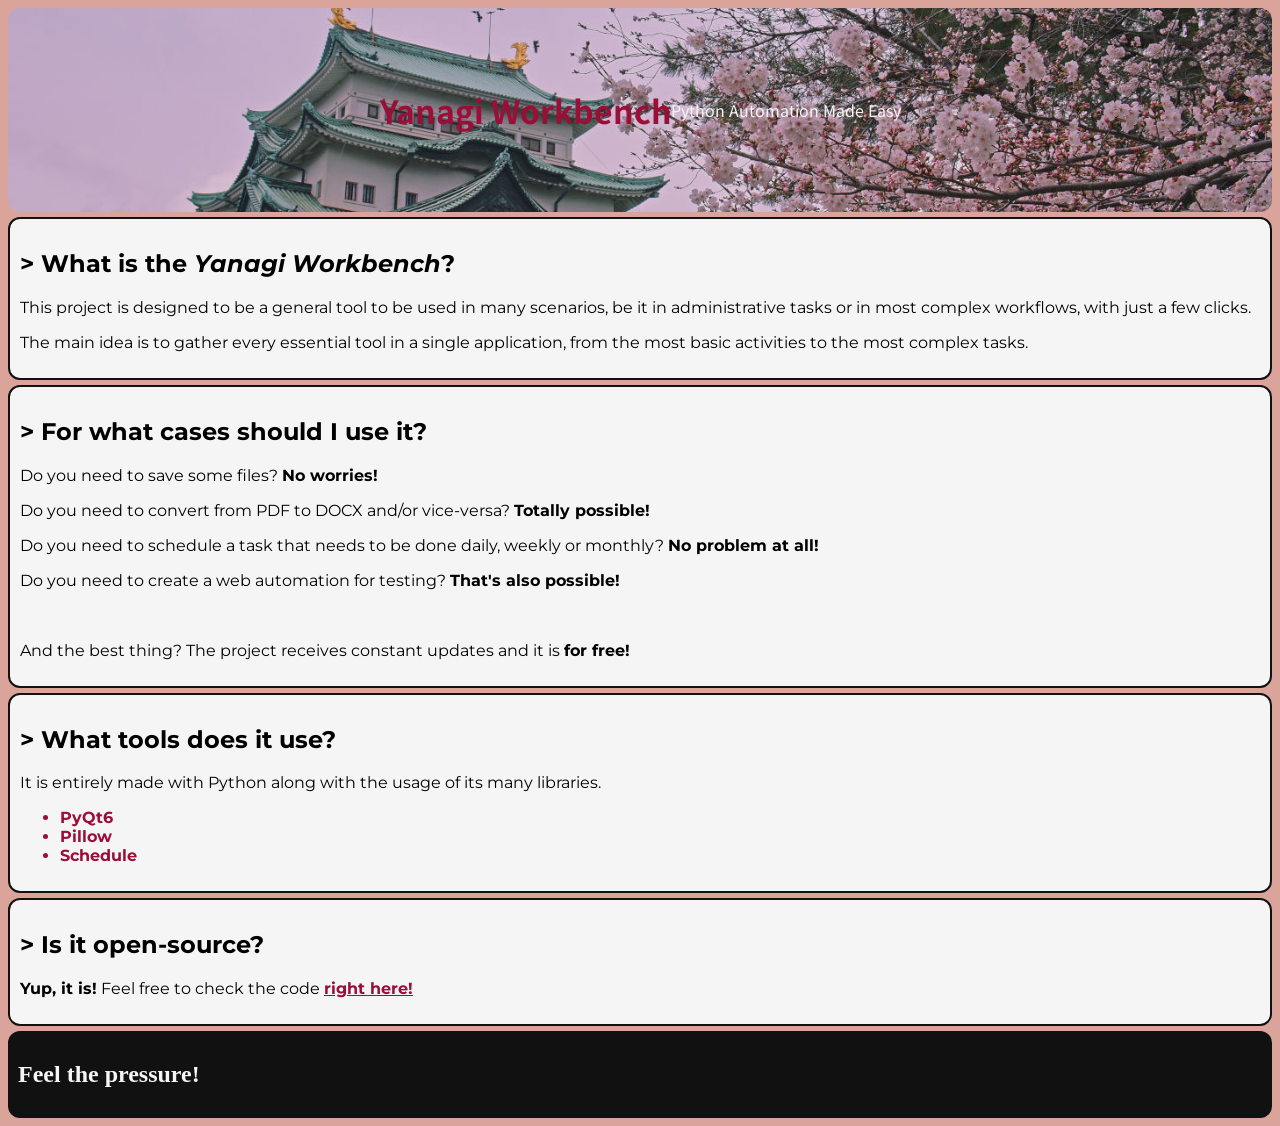
==== index.html @ 52f0c324 "UPDATE: Add footer" ====
<!DOCTYPE html>
<html lang="en">
<head>
	<meta charset="UTF-8">
	<meta name="viewport" content="width=device-width, initial-scale=1.0">
	<link rel="stylesheet" href="./style.css">

	<link rel="preconnect" href="https://fonts.googleapis.com">
	<link rel="preconnect" href="https://fonts.gstatic.com" crossorigin>
	<link href="https://fonts.googleapis.com/css2?family=Noto+Sans+JP:wght@100..900&display=swap" rel="stylesheet">
	<link href="https://fonts.googleapis.com/css2?family=Montserrat:ital,wght@0,100..900;1,100..900&display=swap" rel="stylesheet">

	<title>Yanagi Workbench | The Official Website</title>
</head>
<body>
	<header>
		<h1>Yanagi Workbench</h1>
		<p>Python Automation Made Easy</p>
	</header>

	<main>
		<section>
			<h2>> What is the <em>Yanagi Workbench</em>?</h2>
			<p>This project is designed to be a general tool to be used in many scenarios, be it in administrative tasks or in most complex workflows, with just a few clicks.</p>
			<p>The main idea is to gather every essential tool in a single application, from the most basic activities to the most complex tasks.</p>
		</section>

		<section>
			<h2>> For what cases should I use it?</h2>
			<p>Do you need to save some files? <strong>No worries!</strong></p>
			<p>Do you need to convert from PDF to DOCX and/or vice-versa? <strong>Totally possible!</strong></p>
			<p>Do you need to schedule a task that needs to be done daily, weekly or monthly? <strong>No problem at all!</strong></p>
			<p>Do you need to create a web automation for testing? <strong>That's also possible!</strong></p>
			<br>
			<p>And the best thing? The project receives constant updates and it is <strong>for free!</strong></p>
		</section>

		<section>
			<h2>> What tools does it use?</h2>
			<p>It is entirely made with Python along with the usage of its many libraries.</p>
			<ul>
				<li>PyQt6</li>
				<li>Pillow</li>
				<li>Schedule</li>
			</ul>
		</section>

		<section>
			<h2>> Is it open-source?</h2>
			<p><strong>Yup, it is!</strong> Feel free to check the code <a href="https://github.com/st0lter/Yanagi-Workbench" rel="noreferrer noopener" target="_blank">right here!</a></p>
		</section>

		<footer>
			<h2>Feel the pressure!</h2>
		</footer>
	</main>
	
</body>
</html>
---- style.css ----
@charset "UTF-8";


body{
    background-color: #DAA49A;
}

header, main{
    margin: 0px auto;
}

header{
    display: flex;
    flex-direction: row;
    justify-content: center;
    align-items: center;
    text-align: center;
    color: whitesmoke;
    padding: 12px;
    font-family: "Noto Sans JP", Verdana, sans-serif;
    background-image: url('images/header-bg.jpg');
    background-size: cover;
    background-position: center;
    background-repeat: no-repeat;
    height: 180px;
    border-radius: 12px;
}
header h1{
    color: #9C0D38;
}
header p{
    color: whitesmoke;
}

main section{
    font-family: "Montserrat", Verdana, sans-serif;
    margin-top: 5px;
    padding: 10px;
    border: 2px solid #111;
    background-color: whitesmoke;
    border-radius: 12px;
}
main section ul li, a{
    color: #9C0D38;
    font-weight: bold;
}

footer{
    background-color: #111;
    color: whitesmoke;
    padding: 10px;
    margin-top: 5px;
    border-radius: 12px;
}
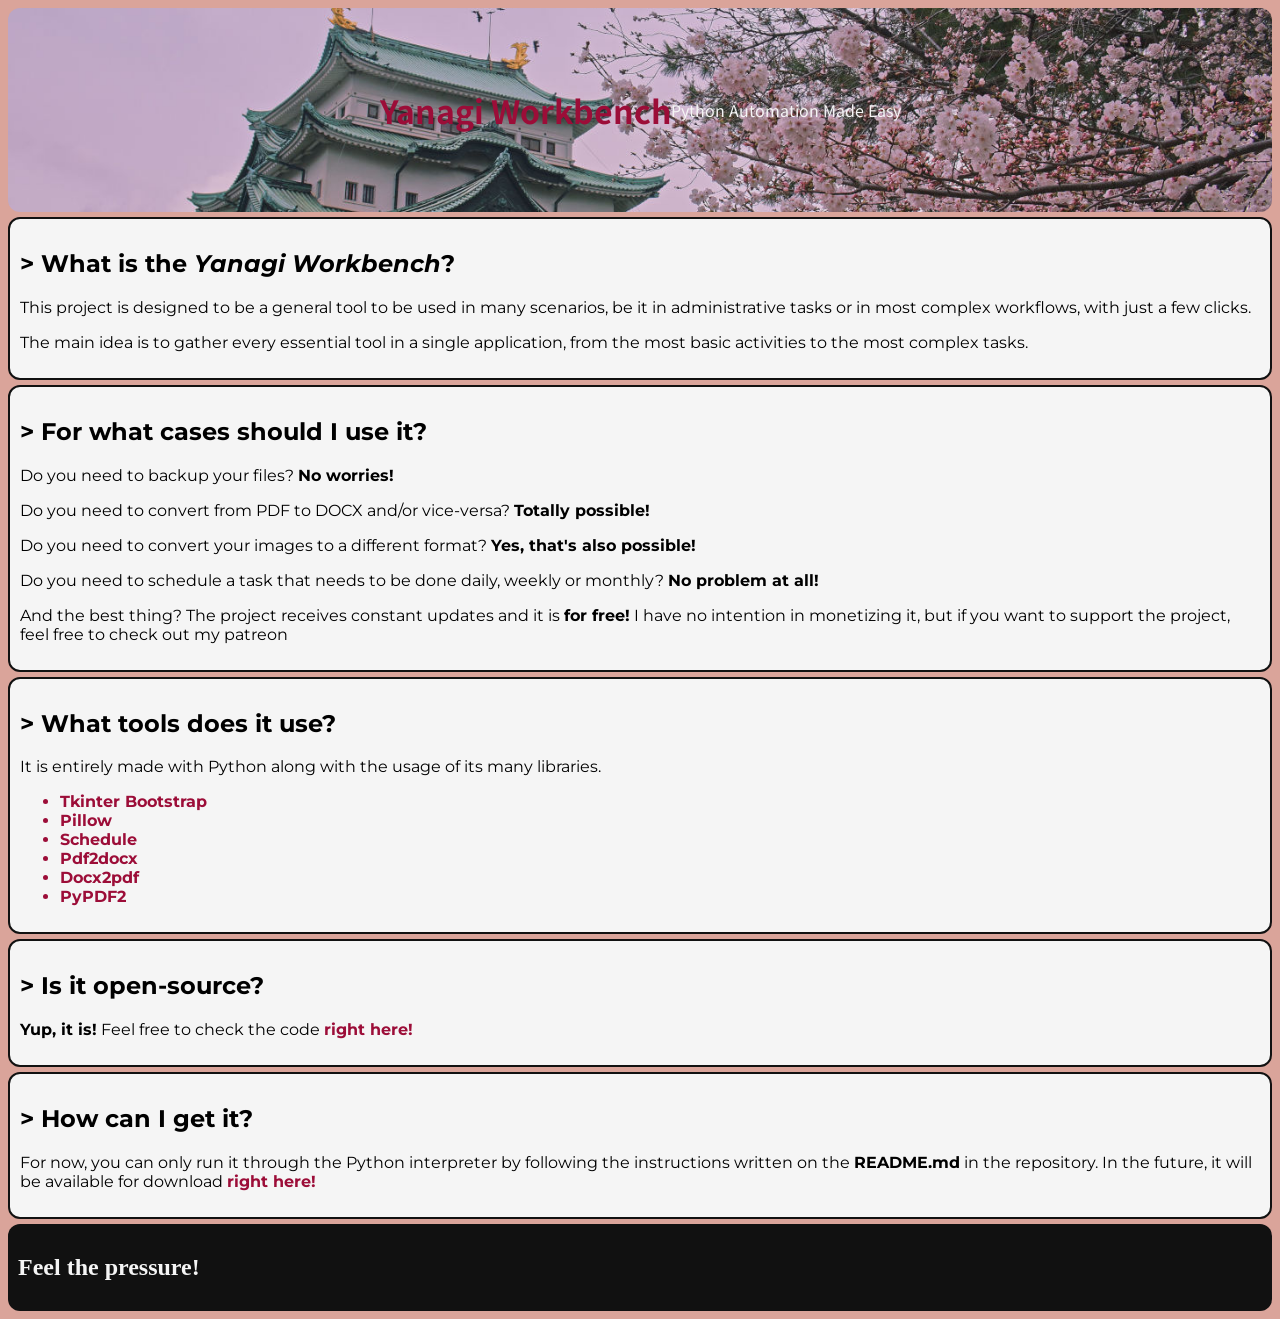
==== commit 8387247f: "UPDATE: Add new libraries that are part of the core tools." ====
--- a/index.html
+++ b/index.html
@@ -27,27 +27,34 @@
 
 		<section>
 			<h2>> For what cases should I use it?</h2>
-			<p>Do you need to save some files? <strong>No worries!</strong></p>
+			<p>Do you need to backup your files? <strong>No worries!</strong></p>
 			<p>Do you need to convert from PDF to DOCX and/or vice-versa? <strong>Totally possible!</strong></p>
+			<p>Do you need to convert your images to a different format? <strong>Yes, that's also possible!</strong></p>
 			<p>Do you need to schedule a task that needs to be done daily, weekly or monthly? <strong>No problem at all!</strong></p>
-			<p>Do you need to create a web automation for testing? <strong>That's also possible!</strong></p>
-			<br>
-			<p>And the best thing? The project receives constant updates and it is <strong>for free!</strong></p>
+			<p>And the best thing? The project receives constant updates and it is <strong>for free!</strong> I have no intention in monetizing it, but if you want to support the project, feel free to check out my patreon </p>
 		</section>
 
 		<section>
 			<h2>> What tools does it use?</h2>
 			<p>It is entirely made with Python along with the usage of its many libraries.</p>
 			<ul>
-				<li>PyQt6</li>
-				<li>Pillow</li>
-				<li>Schedule</li>
+				<li><a href="https://pypi.org/project/ttkbootstrap/" target="_blank" rel="noreferrer noopener">Tkinter Bootstrap</a></li>
+				<li><a href="https://pypi.org/project/pillow/" target="_blank" rel="noreferrer noopener">Pillow</a></li>
+				<li><a href="https://pypi.org/project/schedule/" target="_blank" rel="noreferrer noopener">Schedule</a></li>
+				<li><a href="https://pypi.org/project/Pdf2docx/" target="_blank" rel="noreferrer noopener">Pdf2docx</a></li>
+				<li><a href="https://pypi.org/project/docx2pdf/" target="_blank" rel="noreferrer noopener">Docx2pdf</a></li>
+				<li><a href="https://pypi.org/project/PyPDF2/" target="_blank" rel="noreferrer noopener">PyPDF2</a></li>
 			</ul>
 		</section>
 
 		<section>
 			<h2>> Is it open-source?</h2>
 			<p><strong>Yup, it is!</strong> Feel free to check the code <a href="https://github.com/st0lter/Yanagi-Workbench" rel="noreferrer noopener" target="_blank">right here!</a></p>
+		</section>
+
+		<section>
+			<h2>> How can I get it?</h2>
+			<p>For now, you can only run it through the Python interpreter by following the instructions written on the <strong>README.md</strong> in the repository. In the future, it will be available for download <a href="https://github.com/st0lter/Yanagi-Workbench/releases" rel="noreferrer noopener" target="_blank">right here!</a></p>
 		</section>
 
 		<footer>
--- a/style.css
+++ b/style.css
@@ -45,6 +45,14 @@
     font-weight: bold;
 }
 
+a{
+    text-decoration: none;
+}
+a:hover{
+    color: #111;
+    text-decoration: underline;
+}
+
 footer{
     background-color: #111;
     color: whitesmoke;
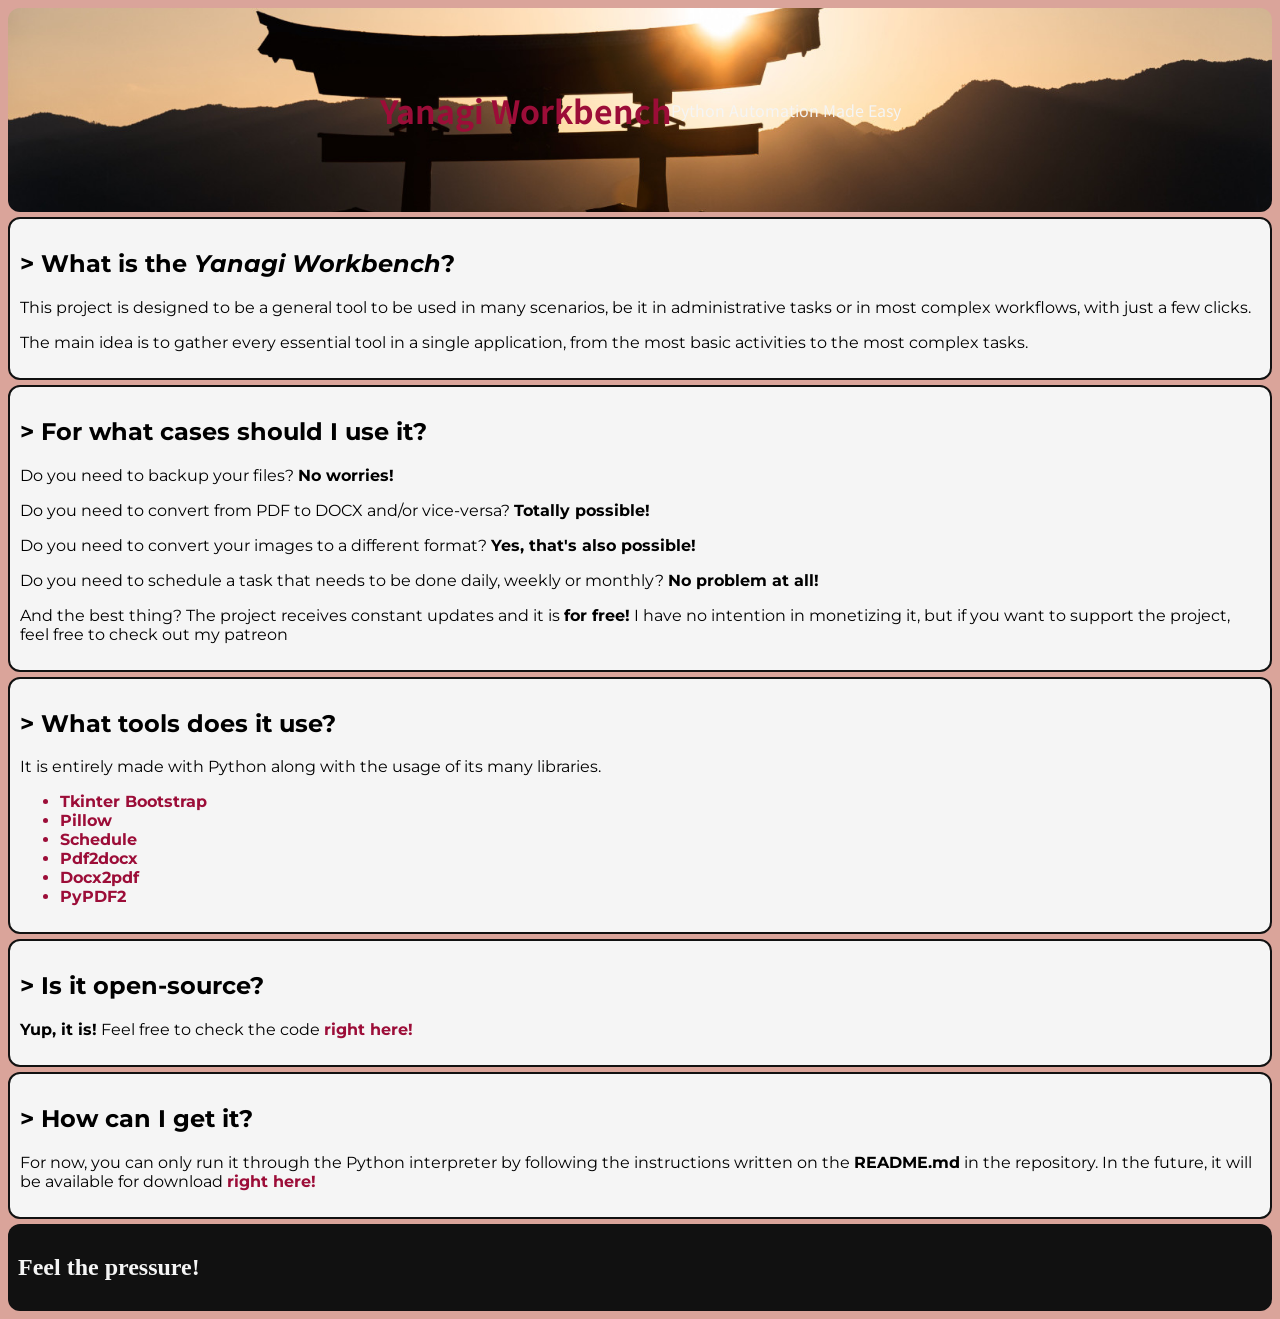
==== commit 0a1bb6e5: "UPDATE: Add datetime functionality. Header background changes according to the user's daytime" ====
--- a/index.html
+++ b/index.html
@@ -62,5 +62,6 @@
 		</footer>
 	</main>
 	
+	<script src="script.js"></script>
 </body>
 </html>
--- a/style.css
+++ b/style.css
@@ -18,7 +18,6 @@
     color: whitesmoke;
     padding: 12px;
     font-family: "Noto Sans JP", Verdana, sans-serif;
-    background-image: url('images/header-bg.jpg');
     background-size: cover;
     background-position: center;
     background-repeat: no-repeat;
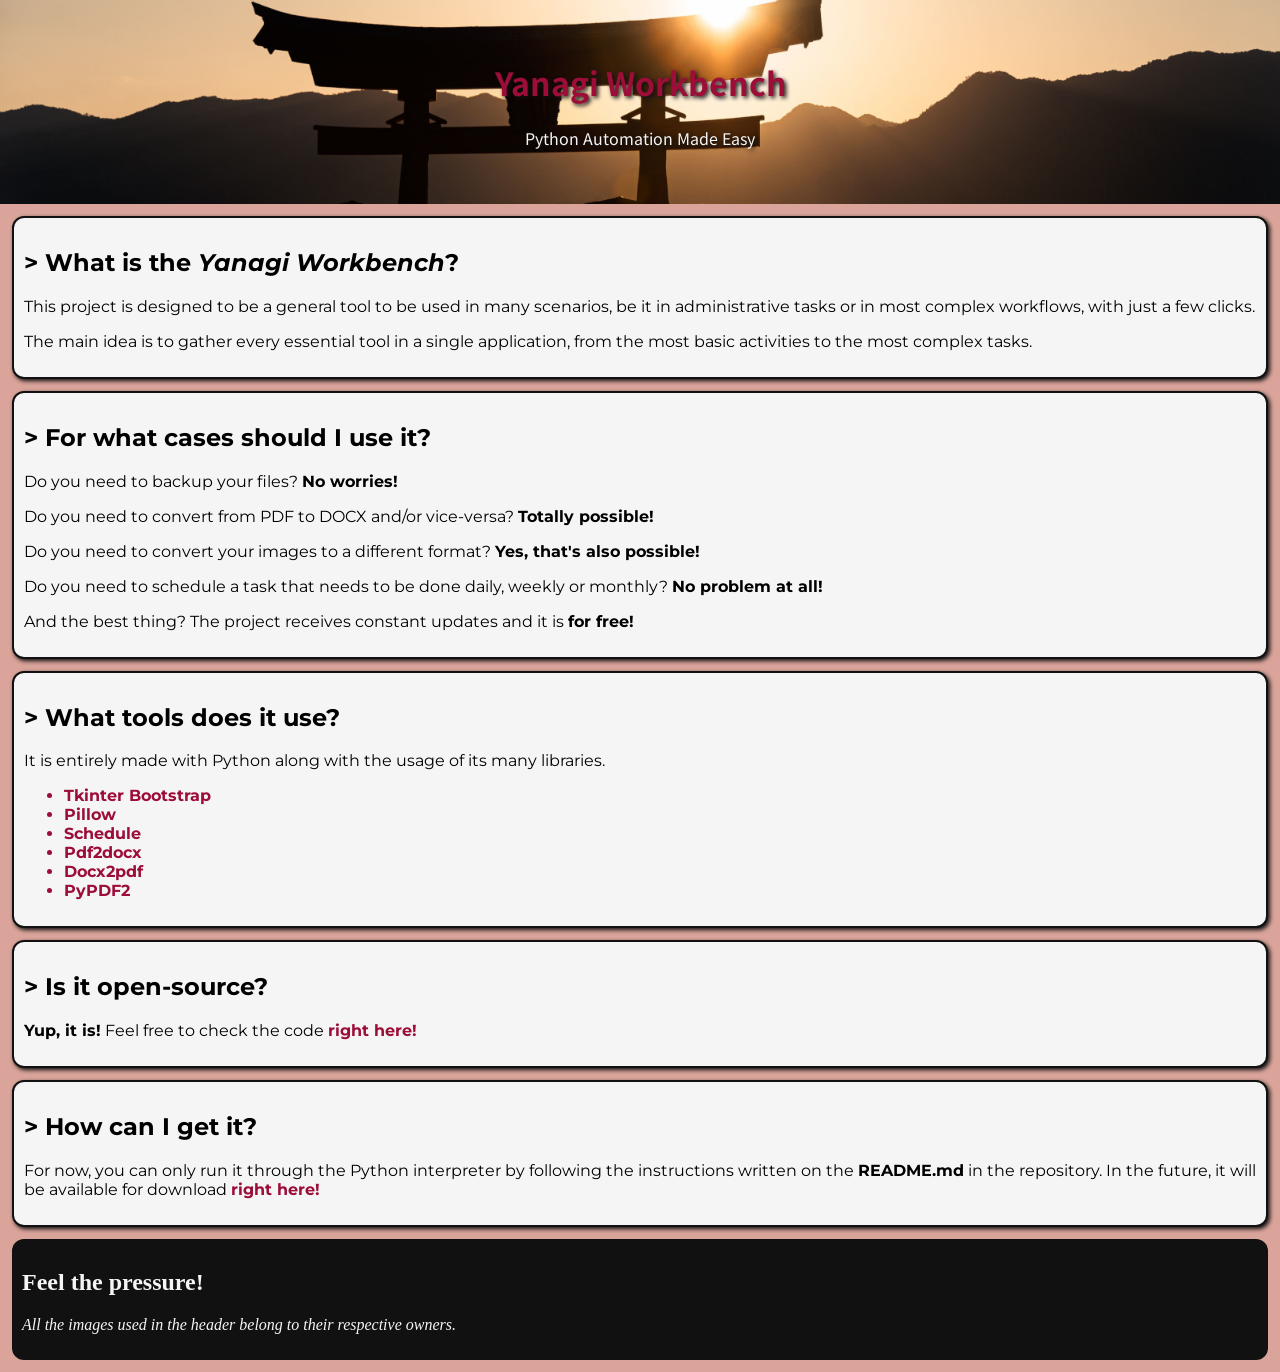
==== commit dfc99772: "UPDATE: Add shadows to sections boxes and restructure the header view." ====
--- a/index.html
+++ b/index.html
@@ -14,8 +14,10 @@
 </head>
 <body>
 	<header>
-		<h1>Yanagi Workbench</h1>
-		<p>Python Automation Made Easy</p>
+		<div id="title">
+			<h1>Yanagi Workbench</h1>
+			<p>Python Automation Made Easy</p>
+		</div>
 	</header>
 
 	<main>
@@ -31,7 +33,7 @@
 			<p>Do you need to convert from PDF to DOCX and/or vice-versa? <strong>Totally possible!</strong></p>
 			<p>Do you need to convert your images to a different format? <strong>Yes, that's also possible!</strong></p>
 			<p>Do you need to schedule a task that needs to be done daily, weekly or monthly? <strong>No problem at all!</strong></p>
-			<p>And the best thing? The project receives constant updates and it is <strong>for free!</strong> I have no intention in monetizing it, but if you want to support the project, feel free to check out my patreon </p>
+			<p>And the best thing? The project receives constant updates and it is <strong>for free!</strong></p>
 		</section>
 
 		<section>
@@ -59,6 +61,7 @@
 
 		<footer>
 			<h2>Feel the pressure!</h2>
+			<p><em>All the images used in the header belong to their respective owners.</em></p>
 		</footer>
 	</main>
 	
--- a/style.css
+++ b/style.css
@@ -2,19 +2,21 @@
 
 
 body{
+    margin: 0px;
     background-color: #DAA49A;
 }
 
-header, main{
+main{
     margin: 0px auto;
 }
 
 header{
     display: flex;
-    flex-direction: row;
+    flex-direction: column;
+    text-align: center;
+    align-items: center;
+    align-content: center;
     justify-content: center;
-    align-items: center;
-    text-align: center;
     color: whitesmoke;
     padding: 12px;
     font-family: "Noto Sans JP", Verdana, sans-serif;
@@ -22,22 +24,24 @@
     background-position: center;
     background-repeat: no-repeat;
     height: 180px;
-    border-radius: 12px;
 }
-header h1{
+div#title h1{
     color: #9C0D38;
+    text-shadow: 2px 2px 4px #111;
 }
-header p{
+div#title p{
     color: whitesmoke;
+    text-shadow: 2px 2px 4px #111;
 }
 
 main section{
     font-family: "Montserrat", Verdana, sans-serif;
-    margin-top: 5px;
+    margin: 12px;
     padding: 10px;
     border: 2px solid #111;
     background-color: whitesmoke;
     border-radius: 12px;
+    box-shadow: 2px 2px 4px #111;
 }
 main section ul li, a{
     color: #9C0D38;
@@ -56,6 +60,6 @@
     background-color: #111;
     color: whitesmoke;
     padding: 10px;
-    margin-top: 5px;
+    margin: 12px;
     border-radius: 12px;
 }
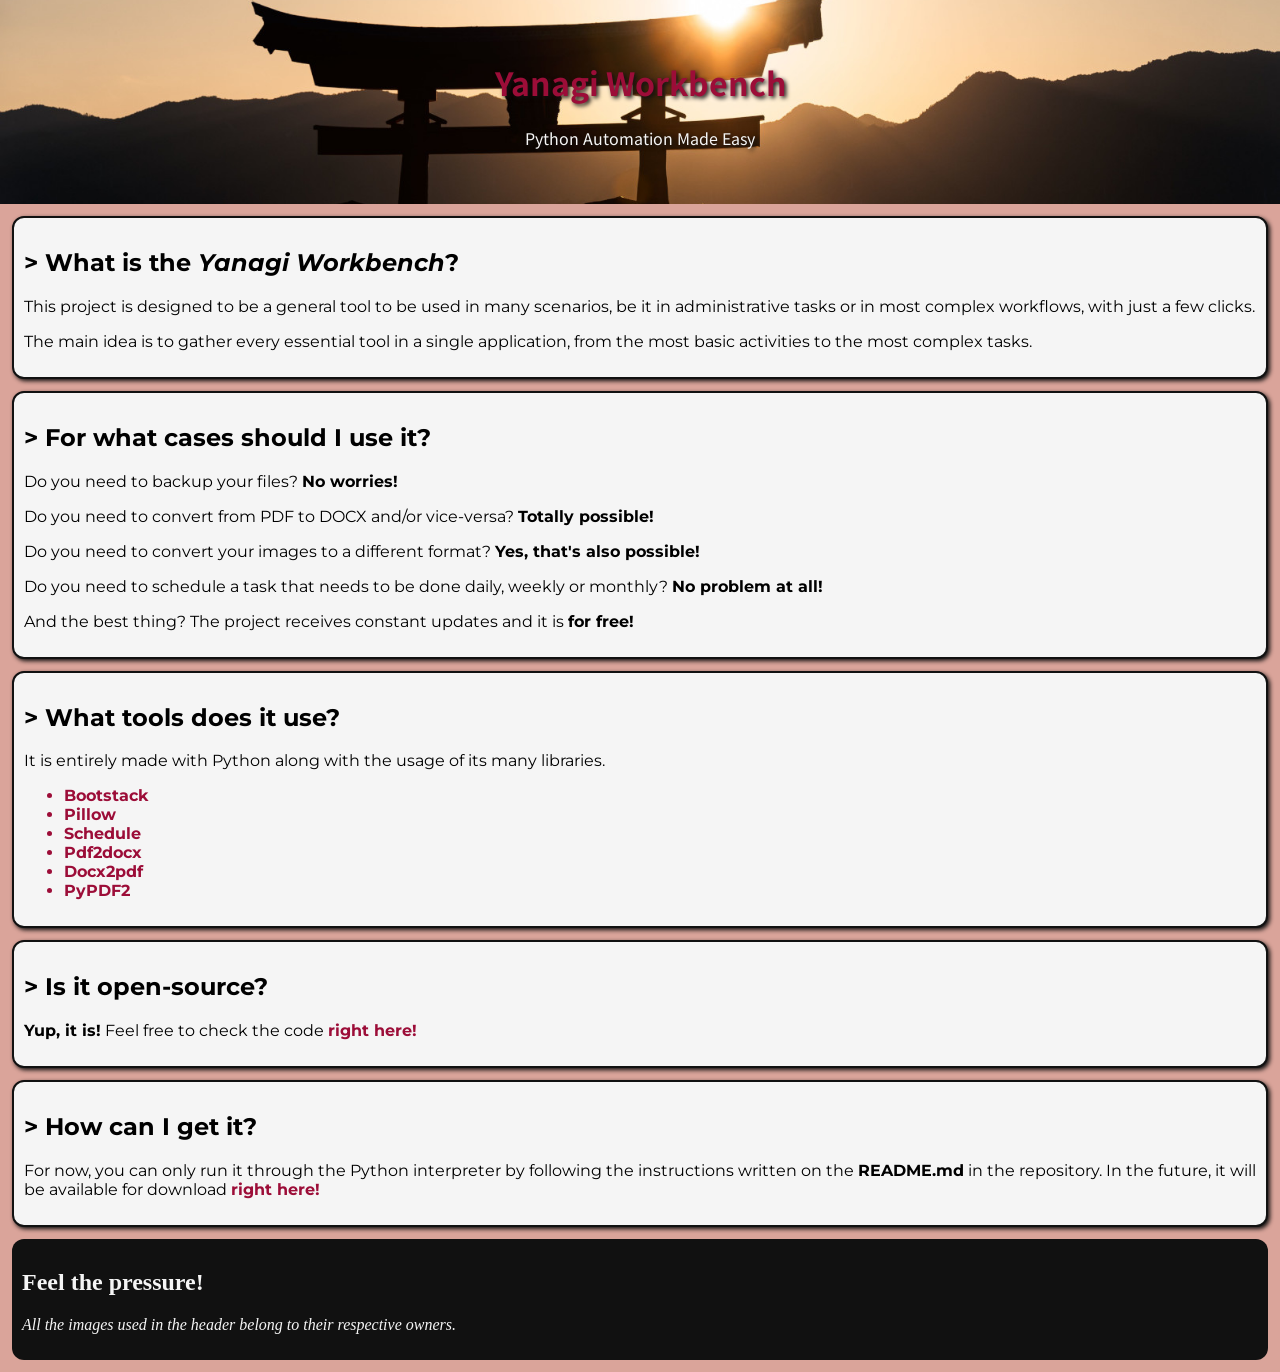
==== commit d6e93d18: "UPDATE: Change from ttkbootstrap to bootstack." ====
--- a/index.html
+++ b/index.html
@@ -40,7 +40,7 @@
 			<h2>> What tools does it use?</h2>
 			<p>It is entirely made with Python along with the usage of its many libraries.</p>
 			<ul>
-				<li><a href="https://pypi.org/project/ttkbootstrap/" target="_blank" rel="noreferrer noopener">Tkinter Bootstrap</a></li>
+				<li><a href="https://pypi.org/project/bootstack/" target="_blank" rel="noreferrer noopener">Bootstack</a></li>
 				<li><a href="https://pypi.org/project/pillow/" target="_blank" rel="noreferrer noopener">Pillow</a></li>
 				<li><a href="https://pypi.org/project/schedule/" target="_blank" rel="noreferrer noopener">Schedule</a></li>
 				<li><a href="https://pypi.org/project/Pdf2docx/" target="_blank" rel="noreferrer noopener">Pdf2docx</a></li>
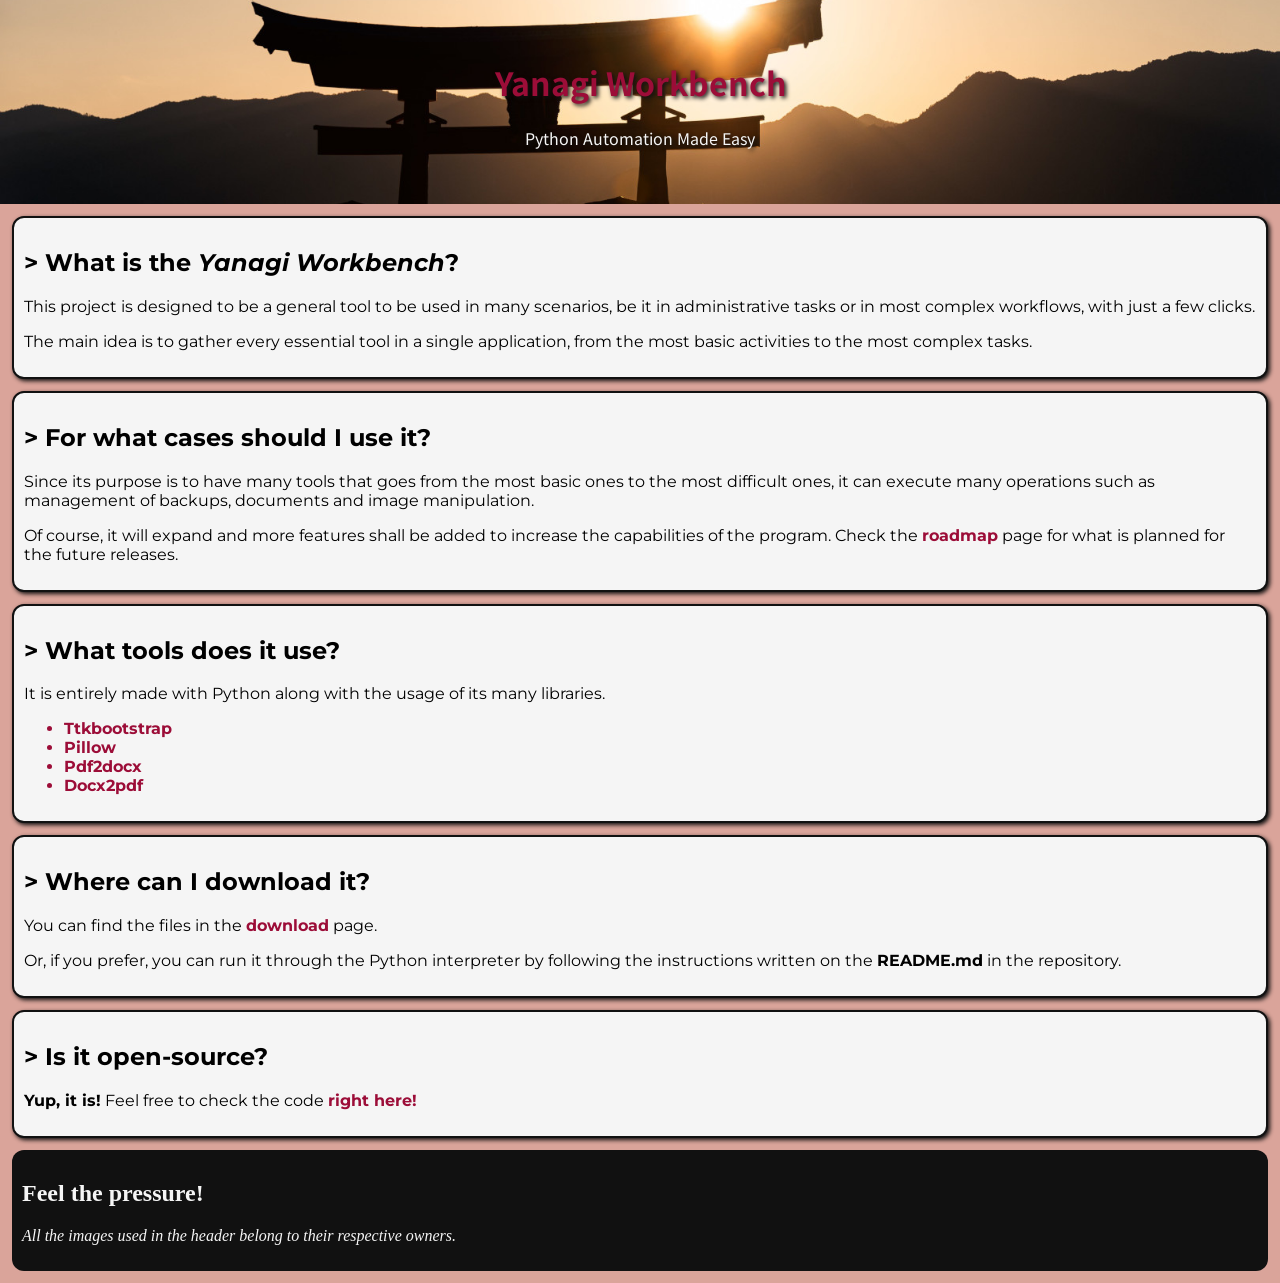
==== commit 485180c6: "update: return from bootstack to ttkbootstrap, add roadmap and download pages." ====
--- a/index.html
+++ b/index.html
@@ -29,34 +29,30 @@
 
 		<section>
 			<h2>> For what cases should I use it?</h2>
-			<p>Do you need to backup your files? <strong>No worries!</strong></p>
-			<p>Do you need to convert from PDF to DOCX and/or vice-versa? <strong>Totally possible!</strong></p>
-			<p>Do you need to convert your images to a different format? <strong>Yes, that's also possible!</strong></p>
-			<p>Do you need to schedule a task that needs to be done daily, weekly or monthly? <strong>No problem at all!</strong></p>
-			<p>And the best thing? The project receives constant updates and it is <strong>for free!</strong></p>
+			<p>Since its purpose is to have many tools that goes from the most basic ones to the most difficult ones, it can execute many operations such as management of backups, documents and image manipulation.</p>
+			<p>Of course, it will expand and more features shall be added to increase the capabilities of the program. Check the <a href="./roadmap.html">roadmap</a> page for what is planned for the future releases.</p>
 		</section>
 
 		<section>
 			<h2>> What tools does it use?</h2>
 			<p>It is entirely made with Python along with the usage of its many libraries.</p>
 			<ul>
-				<li><a href="https://pypi.org/project/bootstack/" target="_blank" rel="noreferrer noopener">Bootstack</a></li>
+				<li><a href="https://pypi.org/project/ttkbootstrap/" target="_blank" rel="noreferrer noopener">Ttkbootstrap</a></li>
 				<li><a href="https://pypi.org/project/pillow/" target="_blank" rel="noreferrer noopener">Pillow</a></li>
-				<li><a href="https://pypi.org/project/schedule/" target="_blank" rel="noreferrer noopener">Schedule</a></li>
 				<li><a href="https://pypi.org/project/Pdf2docx/" target="_blank" rel="noreferrer noopener">Pdf2docx</a></li>
 				<li><a href="https://pypi.org/project/docx2pdf/" target="_blank" rel="noreferrer noopener">Docx2pdf</a></li>
-				<li><a href="https://pypi.org/project/PyPDF2/" target="_blank" rel="noreferrer noopener">PyPDF2</a></li>
 			</ul>
+		</section>
+
+		<section>
+			<h2>> Where can I download it?</h2>
+			<p>You can find the files in the <a href="./download.html">download</a> page.</p>
+			<p>Or, if you prefer, you can run it through the Python interpreter by following the instructions written on the <strong>README.md</strong> in the repository.</p>
 		</section>
 
 		<section>
 			<h2>> Is it open-source?</h2>
 			<p><strong>Yup, it is!</strong> Feel free to check the code <a href="https://github.com/st0lter/Yanagi-Workbench" rel="noreferrer noopener" target="_blank">right here!</a></p>
-		</section>
-
-		<section>
-			<h2>> How can I get it?</h2>
-			<p>For now, you can only run it through the Python interpreter by following the instructions written on the <strong>README.md</strong> in the repository. In the future, it will be available for download <a href="https://github.com/st0lter/Yanagi-Workbench/releases" rel="noreferrer noopener" target="_blank">right here!</a></p>
 		</section>
 
 		<footer>
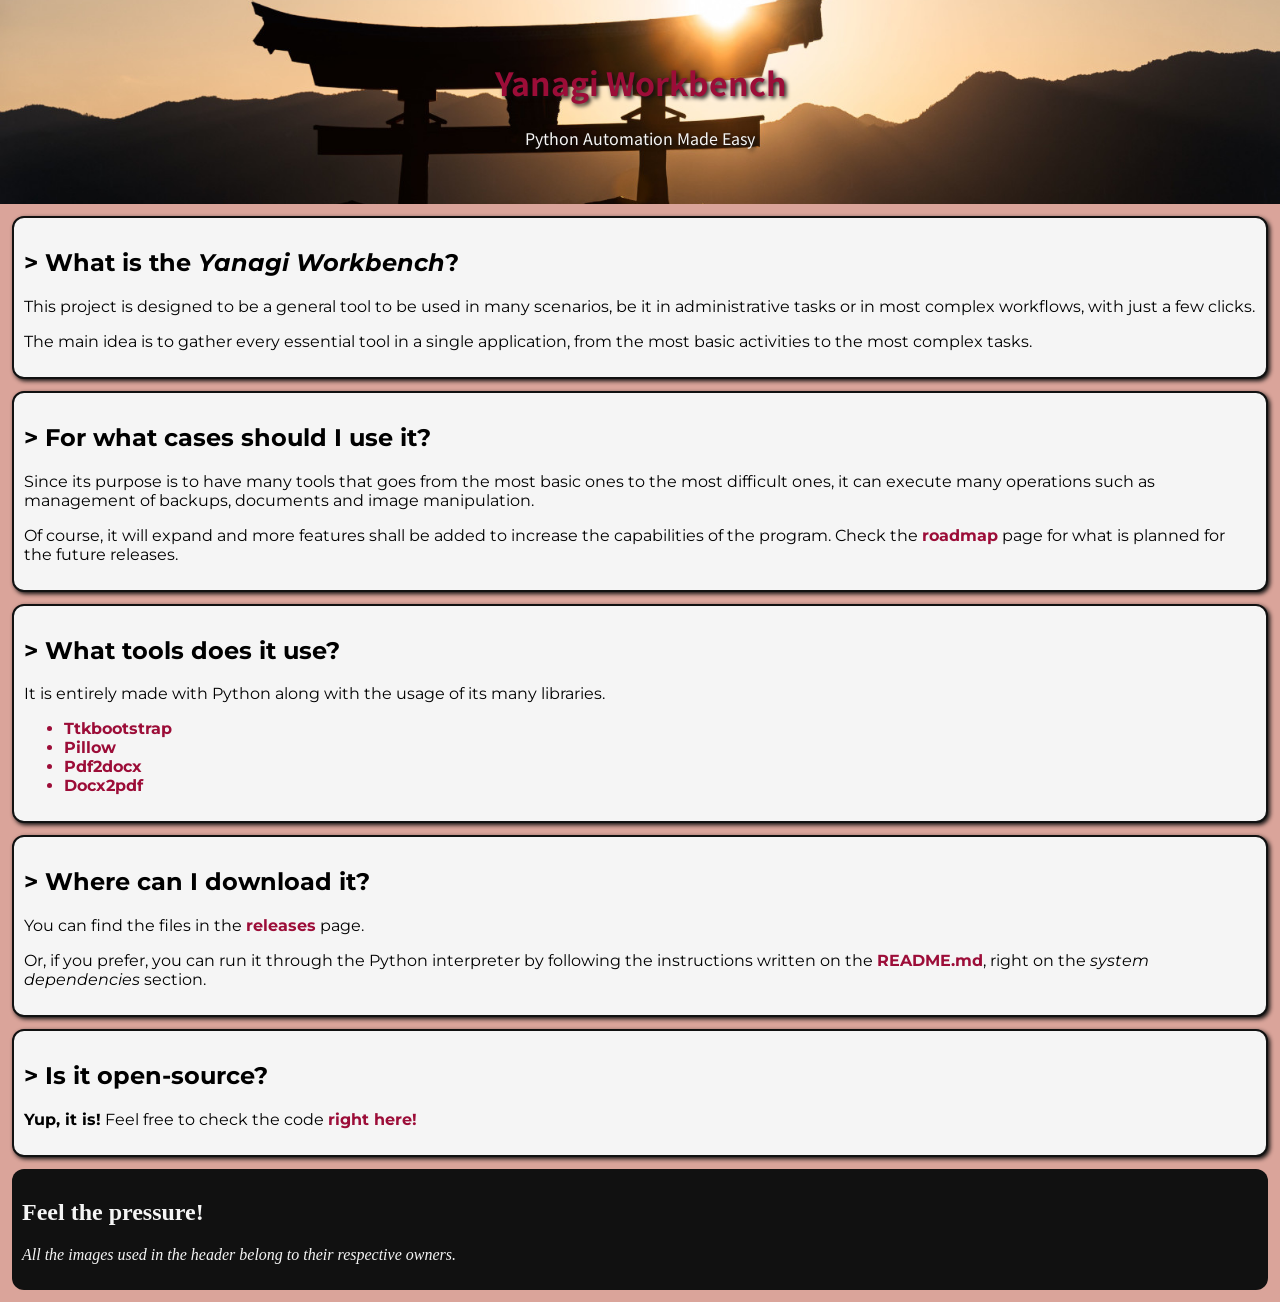
==== commit 91a750e5: "update: add roadmap page, add hyperlink to github releases and to README.md" ====
--- a/index.html
+++ b/index.html
@@ -15,7 +15,7 @@
 <body>
 	<header>
 		<div id="title">
-			<h1>Yanagi Workbench</h1>
+			<h1><a href="./index.html" id="title">Yanagi Workbench</a></h1>
 			<p>Python Automation Made Easy</p>
 		</div>
 	</header>
@@ -46,8 +46,8 @@
 
 		<section>
 			<h2>> Where can I download it?</h2>
-			<p>You can find the files in the <a href="./download.html">download</a> page.</p>
-			<p>Or, if you prefer, you can run it through the Python interpreter by following the instructions written on the <strong>README.md</strong> in the repository.</p>
+			<p>You can find the files in the <a href="https://github.com/st0lter/Yanagi-Workbench/releases" target="_blank" rel="noreferrer noopener">releases</a> page.</p>
+			<p>Or, if you prefer, you can run it through the Python interpreter by following the instructions written on the <a href="https://github.com/st0lter/Yanagi-Workbench/blob/main/README.md#system-dependencies" target="_blank" rel="noreferrer noopener">README.md</a>, right on the <em>system dependencies</em> section.</p>
 		</section>
 
 		<section>
@@ -55,12 +55,14 @@
 			<p><strong>Yup, it is!</strong> Feel free to check the code <a href="https://github.com/st0lter/Yanagi-Workbench" rel="noreferrer noopener" target="_blank">right here!</a></p>
 		</section>
 
-		<footer>
-			<h2>Feel the pressure!</h2>
-			<p><em>All the images used in the header belong to their respective owners.</em></p>
-		</footer>
+		
 	</main>
 	
+	<footer>
+		<h2>Feel the pressure!</h2>
+		<p><em>All the images used in the header belong to their respective owners.</em></p>
+	</footer>
+
 	<script src="script.js"></script>
 </body>
 </html>
--- a/style.css
+++ b/style.css
@@ -55,7 +55,11 @@
     color: #111;
     text-decoration: underline;
 }
-
+a#title:hover{
+    color: #80082c;
+    text-shadow: 2px 2px 4px #111;
+    text-decoration: none;
+}
 footer{
     background-color: #111;
     color: whitesmoke;
